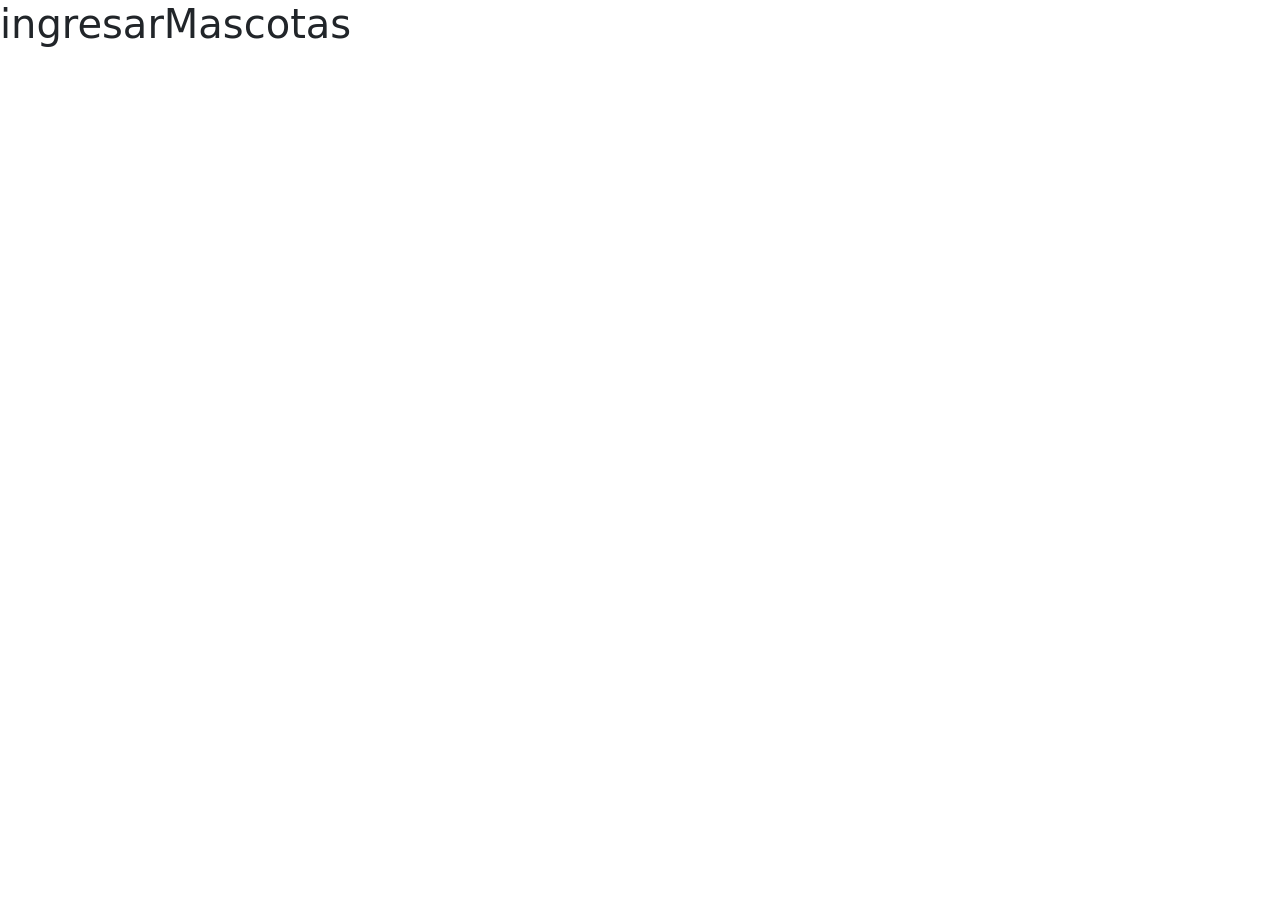
==== pages/ingresarMascotas.html @ 1a97a53e "Logica del menu finalizada" ====
<!doctype html>
<html lang="es">
  <head>
    <meta charset="UTF-8" />
    <meta name="viewport" content="width=device-width, initial-scale=1.0" />
    <title>Mi Página Web</title>
    <link
      href="https://cdn.jsdelivr.net/npm/bootstrap@5.3.8/dist/css/bootstrap.min.css"
      rel="stylesheet"
      integrity="sha384-sRIl4kxILFvY47J16cr9ZwB07vP4J8+LH7qKQnuqkuIAvNWLzeN8tE5YBujZqJLB"
      crossorigin="anonymous"
    />
    <link rel="stylesheet" href="style.css" />
  </head>
  <body>
    <h1>ingresarMascotas</h1>

    <script
      src="https://cdn.jsdelivr.net/npm/@popperjs/core@2.11.8/dist/umd/popper.min.js"
      integrity="sha384-I7E8VVD/ismYTF4hNIPjVp/Zjvgyol6VFvRkX/vR+Vc4jQkC+hVqc2pM8ODewa9r"
      crossorigin="anonymous"
    ></script>
    <script
      src="https://cdn.jsdelivr.net/npm/bootstrap@5.3.8/dist/js/bootstrap.min.js"
      integrity="sha384-G/EV+4j2dNv+tEPo3++6LCgdCROaejBqfUeNjuKAiuXbjrxilcCdDz6ZAVfHWe1Y"
      crossorigin="anonymous"
    ></script>
  </body>
</html>
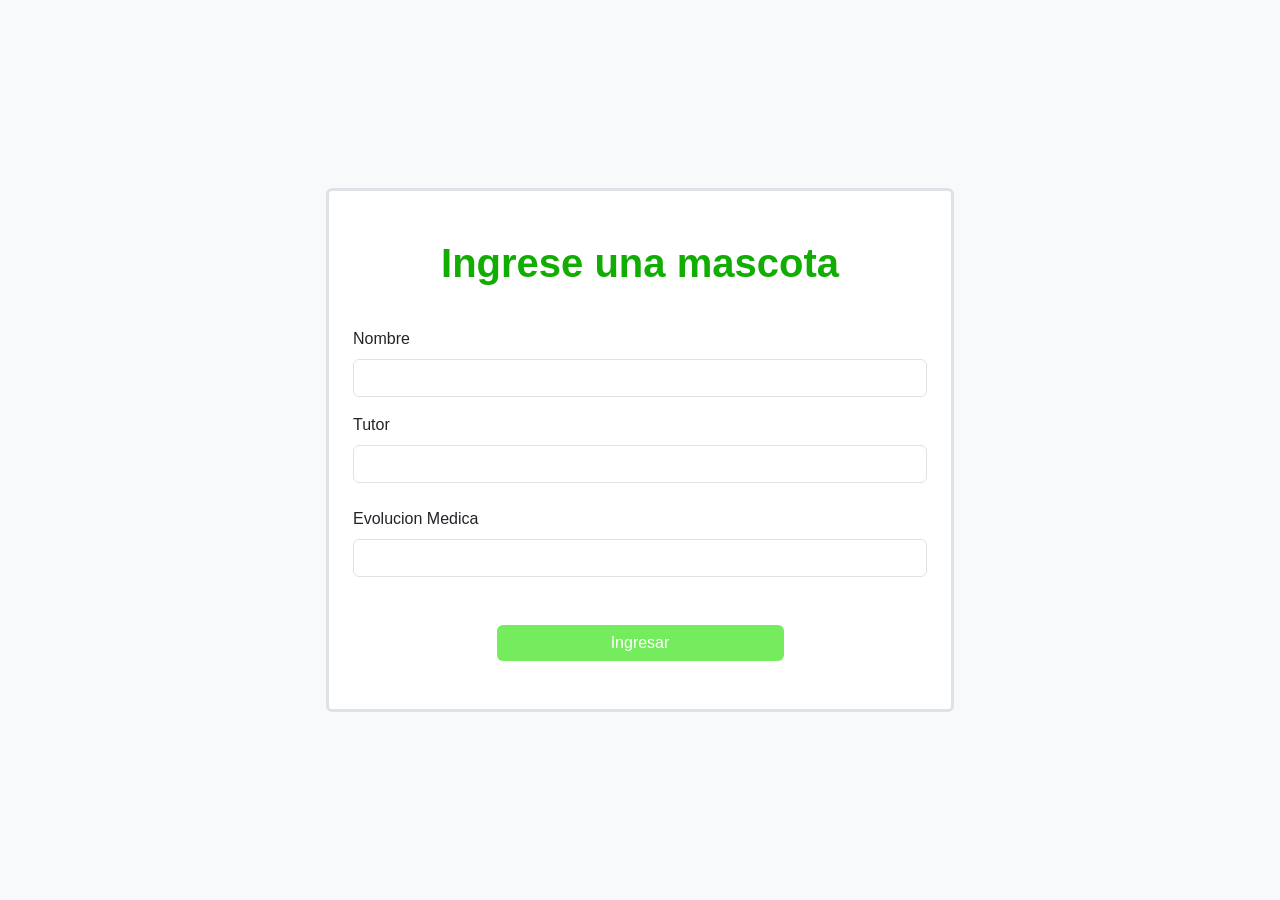
==== commit c927aa21: "Interfaz de ingreso de mascotas" ====
--- a/pages/ingresarMascotas.html
+++ b/pages/ingresarMascotas.html
@@ -10,11 +10,46 @@
       integrity="sha384-sRIl4kxILFvY47J16cr9ZwB07vP4J8+LH7qKQnuqkuIAvNWLzeN8tE5YBujZqJLB"
       crossorigin="anonymous"
     />
-    <link rel="stylesheet" href="style.css" />
+    <link rel="stylesheet" href="../css/global.css" />
   </head>
   <body>
-    <h1>ingresarMascotas</h1>
+    <div
+      class="container-fluid bg-light vh-100 d-flex align-items-center justify-content-center"
+    >
+      <div class="col-6 bg-white border border-3 rounded">
+        <form class="p-4 rounded">
+          <h1 class="text-center my-4 fw-bolder">Ingrese una mascota</h1>
 
+          <div class="mb-3">
+            <label for="exampleInputEmail1" class="form-label mt-3"
+              >Nombre</label
+            >
+            <input
+              class="form-control"
+              id="inputUser"
+              aria-describedby="emailHelp"
+            />
+          </div>
+          <div class="mb-3">
+            <label for="exampleInputPassword1" class="form-label">Tutor</label>
+            <input class="form-control mb-4" id="inputPassword" />
+          </div>
+          <div class="mb-3">
+            <label for="exampleInputPassword1" class="form-label"
+              >Evolucion Medica</label
+            >
+            <input class="form-control mb-5" id="inputPassword" />
+          </div>
+          <button
+            id="btnLogin"
+            type="button"
+            class="btn btn-custom w-50 mb-4 d-block btn-primary mx-auto"
+          >
+            Ingresar
+          </button>
+        </form>
+      </div>
+    </div>
     <script
       src="https://cdn.jsdelivr.net/npm/@popperjs/core@2.11.8/dist/umd/popper.min.js"
       integrity="sha384-I7E8VVD/ismYTF4hNIPjVp/Zjvgyol6VFvRkX/vR+Vc4jQkC+hVqc2pM8ODewa9r"
--- a/css/global.css
+++ b/css/global.css
@@ -0,0 +1,20 @@
+* {
+  font-family: 'Rubik', sans-serif;
+}
+
+.btn-custom, .bg-custom {
+    background-color: rgb(117, 236, 93);
+    border: none;
+}
+
+.btn-custom:hover {
+    background-color: rgb(94, 190, 75);
+}
+
+h1 {
+    color: rgb(17, 173, 3);
+}
+
+#botonConsulta, #botonIngresar, #botonModificar {
+    cursor: pointer;
+}
